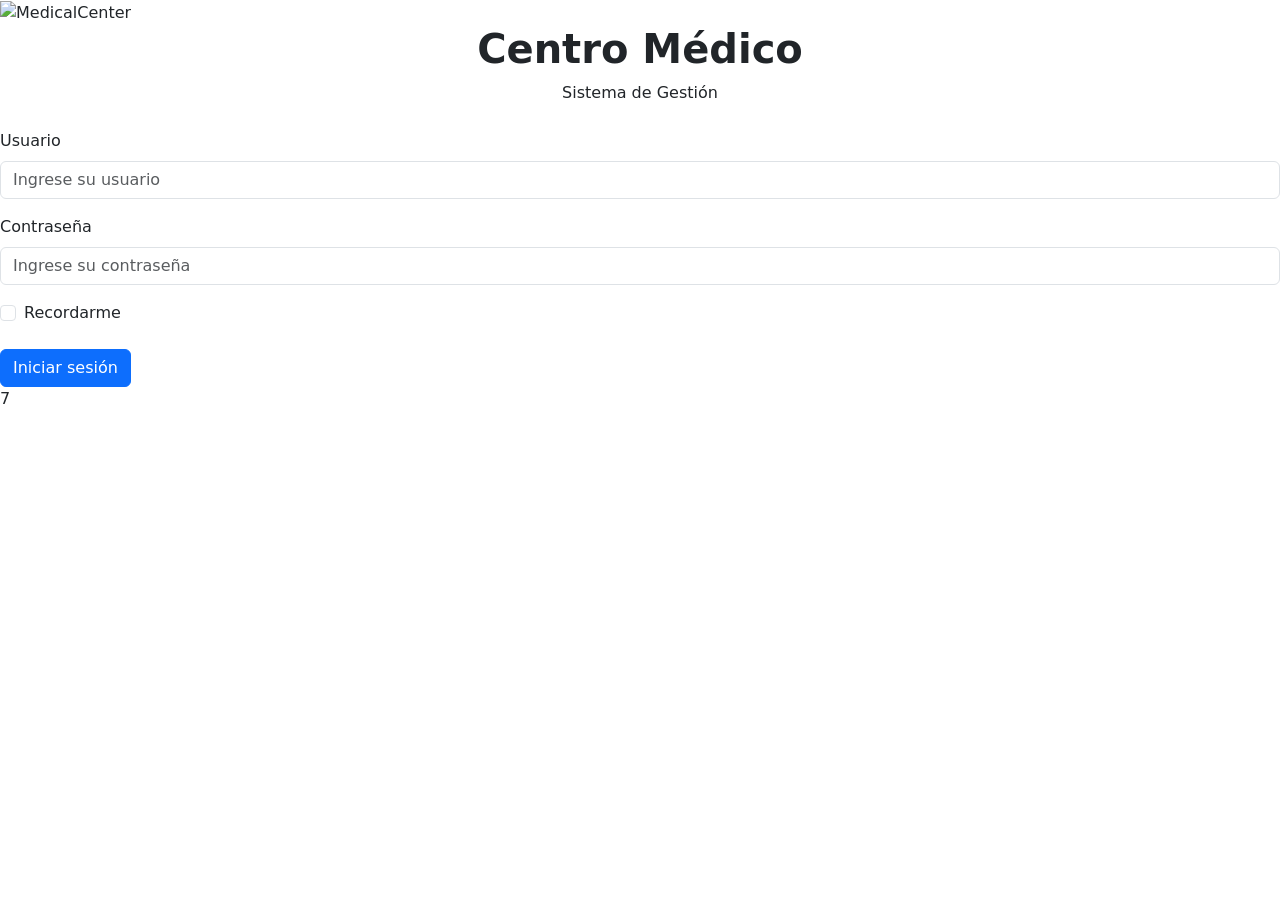
==== centro-medico/index.html @ b482e1a6 "eee" ====
<!DOCTYPE html>
<html lang="es">

<head>

    <meta charset="UTF-8">

    <meta name="viewport" content="width=device-width, initial-scale=1.0">

    <title>Centro Médico | Iniciar sesión</title>
    <link
        href="https://cdn.jsdelivr.net/npm/bootstrap@5.3.3/dist/css/bootstrap.min.css"
        rel="stylesheet">

    <link rel="stylesheet" href="css/estilos.css">

</head>


<body>


    <main class="login-page">

        <div class="login-brand">

            <img
                src="img/logo.png"
                alt="MedicalCenter">

        </div>

        <div class="login-container">

            <div class="text-center mb-4">

                <h1 class="fw-bold">
                    Centro Médico
                </h1>

                <p class="mb-0">
                    Sistema de Gestión
                </p>

            </div>

            <form>

                <div class="mb-3">

                    <label
                        for="usuario"
                        class="form-label">

                        Usuario

                    </label>

                    <input
                        type="text"
                        id="usuario"
                        name="usuario"
                        class="form-control"
                        placeholder="Ingrese su usuario"
                        autocomplete="username"
                        required>

                </div>

                <div class="mb-3">

                    <label
                        for="password"
                        class="form-label">

                        Contraseña

                    </label>

                    <input
                        type="password"
                        id="password"
                        name="password"
                        class="form-control"
                        placeholder="Ingrese su contraseña"
                        autocomplete="current-password"
                        required>

                </div>

                <div class="form-check mb-4">

                    <input
                        class="form-check-input"
                        type="checkbox"
                        id="recordarme">

                    <label
                        class="form-check-label"
                        for="recordarme">

                        Recordarme

                    </label>

                </div>

                <a
                    href="dashboard.html"
                    class="btn btn-primary">

                    Iniciar sesión

                </a>


            </form>


        </div>


    </main>

    <script
        src="https://cdn.jsdelivr.net/npm/bootstrap@5.3.3/dist/js/bootstrap.bundle.min.js">
    </script>


</body>

</html>7
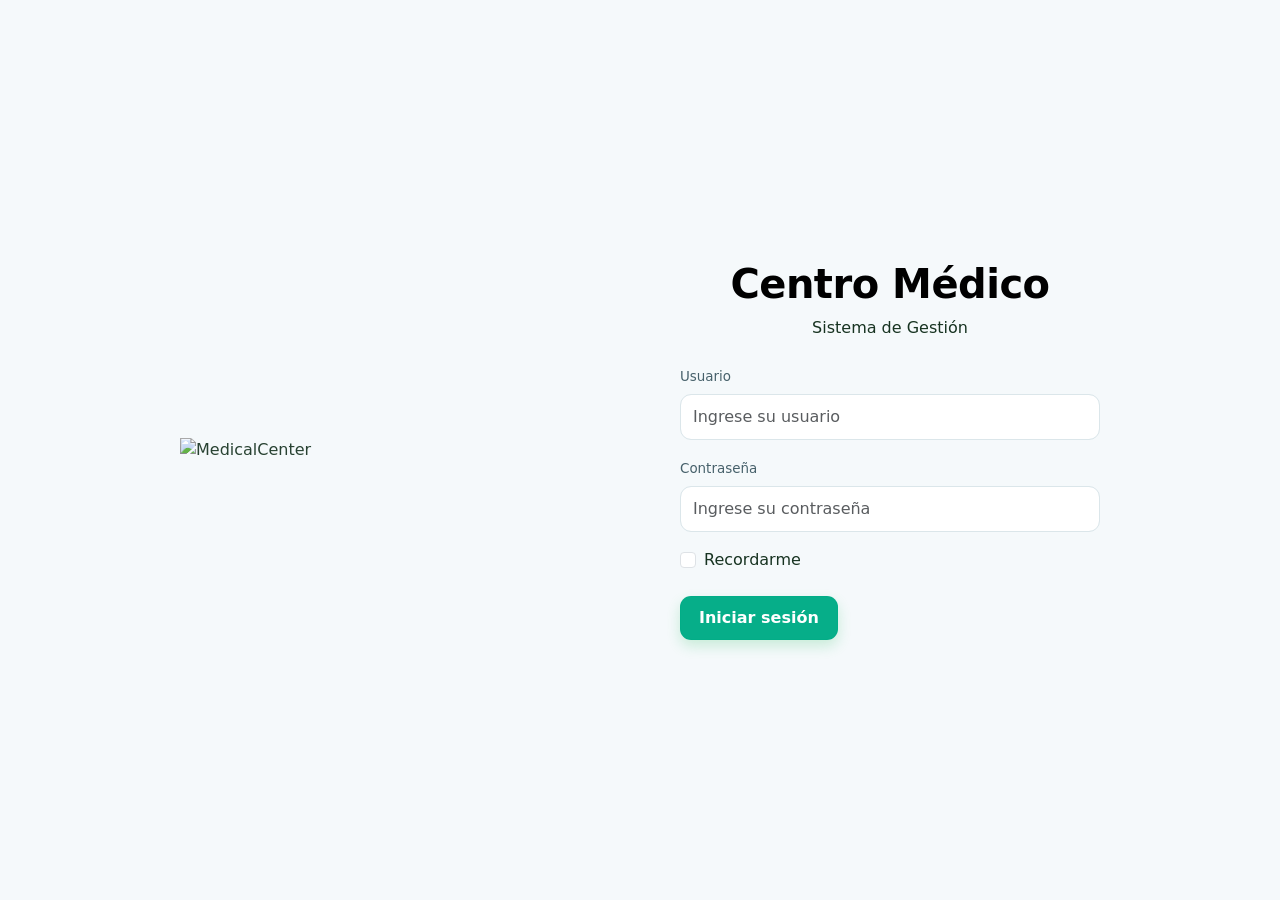
==== commit 321354b0: "confirmacion" ====
--- a/centro-medico/index.html
+++ b/centro-medico/index.html
@@ -129,4 +129,4 @@
 
 </body>
 
-</html>7+</html>
--- a/centro-medico/css/estilos.css
+++ b/centro-medico/css/estilos.css
@@ -0,0 +1,1035 @@
+:root {
+    --azul-principal: #03ad88fb;
+    --azul-oscuro: #000000;
+    --azul-claro: #eaf7fb;
+
+    --celeste: lch(66.38% 45.53 175.07);
+
+    --blanco: #ffffff;
+    --fondo: #f5f9fb;
+
+    --texto: #049e91;
+    --texto-suave: #0e9186;
+
+    --borde: #e2edf1;
+
+    --sombra-suave: 0 8px 25px rgba(0, 184, 174, 0.08);
+    --sombra-hover: 0 15px 35px rgba(2, 133, 100, 0.15);
+
+    --radio: 16px;
+}
+
+
+
+body {
+    margin: 0;
+
+    background-color: var(--fondo);
+
+    color: var(--texto);
+
+    font-family:
+        "Segoe UI",
+        Roboto,
+        Arial,
+        sans-serif;
+
+    min-height: 100vh;
+}
+
+.navbar {
+    background: linear-gradient(
+        135deg,
+        var(--azul-oscuro),
+        var(--azul-principal)
+    ) !important;
+
+    padding: 15px 0;
+
+    box-shadow:
+        0 4px 18px rgba(1, 141, 141, 0.15);
+
+    position: sticky;
+
+    top: 0;
+
+    z-index: 1000;
+}
+
+
+.navbar-brand {
+    color: var(--blanco) !important;
+
+    font-size: 1.25rem;
+
+    letter-spacing: 0.2px;
+
+    transition: transform 0.25s ease;
+}
+
+.navbar-brand:hover {
+    transform: translateY(-2px);
+}
+
+
+.navbar-nav .nav-link {
+    color: rgba(255, 255, 255, 0.88) !important;
+
+    margin-left: 8px;
+
+    padding: 8px 13px !important;
+
+    border-radius: 8px;
+
+    transition:
+        background-color 0.25s ease,
+        transform 0.25s ease,
+        color 0.25s ease;
+}
+
+
+
+.navbar-nav .nav-link:hover {
+    color: var(--blanco) !important;
+
+    background-color: rgba(255, 255, 255, 0.12);
+
+    transform: translateY(-1px);
+}
+
+.navbar-nav .nav-link.active {
+    color: var(--blanco) !important;
+
+    background-color: rgba(255, 255, 255, 0.18);
+
+    font-weight: 600;
+}
+
+
+.navbar-nav .nav-link.text-warning {
+    color: #000000 !important;
+}
+
+
+.navbar-toggler {
+    border: 1px solid rgba(255, 255, 255, 0.35);
+
+    border-radius: 8px;
+}
+
+main.container {
+    animation: aparecer 0.7s ease;
+}
+
+
+main h1 {
+    color: var(--azul-oscuro);
+
+    letter-spacing: -0.5px;
+}
+
+
+main p.text-muted {
+    color: var(--texto-suave) !important;
+
+    font-size: 1rem;
+}
+
+.dashboard-card {
+    background-color: var(--blanco);
+
+    border: 1px solid var(--borde) !important;
+
+    border-radius: var(--radio) !important;
+
+    box-shadow: var(--sombra-suave);
+
+    overflow: hidden;
+
+    position: relative;
+
+    transition:
+        transform 0.3s ease,
+        box-shadow 0.3s ease;
+}
+
+
+.dashboard-card::before {
+    content: "";
+
+    position: absolute;
+
+    top: 0;
+    left: 0;
+
+    width: 100%;
+    height: 4px;
+
+    background: linear-gradient(
+        90deg,
+        var(--azul-principal),
+        var(--celeste)
+    );
+}
+
+
+.dashboard-card:hover {
+    transform: translateY(-7px);
+
+    box-shadow: var(--sombra-hover);
+}
+
+
+.dashboard-card .card-body {
+    padding: 28px;
+}
+
+
+
+.dashboard-card h2 {
+    color: var(--azul-oscuro);
+
+    margin-bottom: 12px;
+}
+
+
+.dashboard-card p {
+    line-height: 1.6;
+
+    min-height: 50px;
+}
+
+
+
+.btn-primary {
+    background-color: var(--azul-principal) !important;
+
+    border-color: var(--azul-principal) !important;
+
+    border-radius: 9px;
+
+    padding: 9px 18px;
+
+    font-weight: 500;
+
+    transition:
+        transform 0.25s ease,
+        box-shadow 0.25s ease,
+        background-color 0.25s ease;
+}
+
+
+.btn-primary:hover {
+    background-color: var(--azul-oscuro) !important;
+
+    border-color: var(--azul-oscuro) !important;
+
+    transform: translateY(-2px);
+
+    box-shadow:
+        0 6px 15px rgba(0, 100, 130, 0.2);
+}
+
+
+footer {
+    background:
+        linear-gradient(
+            135deg,
+            #173b49,
+            #0c2935
+        ) !important;
+
+    color: rgba(255, 255, 255, 0.85);
+
+    padding: 22px 0 !important;
+}
+
+
+@keyframes aparecer {
+
+    from {
+        opacity: 0;
+
+        transform: translateY(15px);
+    }
+
+    to {
+        opacity: 1;
+
+        transform: translateY(0);
+    }
+}
+
+
+.dashboard-card {
+    animation: tarjetaEntrada 0.6s ease both;
+}
+
+
+/* Retrasos */
+
+.col-lg-4:nth-child(1) .dashboard-card {
+    animation-delay: 0.05s;
+}
+
+.col-lg-4:nth-child(2) .dashboard-card {
+    animation-delay: 0.10s;
+}
+
+.col-lg-4:nth-child(3) .dashboard-card {
+    animation-delay: 0.15s;
+}
+
+.col-lg-4:nth-child(4) .dashboard-card {
+    animation-delay: 0.20s;
+}
+
+.col-lg-4:nth-child(5) .dashboard-card {
+    animation-delay: 0.25s;
+}
+
+.col-lg-4:nth-child(6) .dashboard-card {
+    animation-delay: 0.30s;
+}
+
+
+@keyframes tarjetaEntrada {
+
+    from {
+        opacity: 0;
+
+        transform: translateY(25px);
+    }
+
+    to {
+        opacity: 1;
+
+        transform: translateY(0);
+    }
+}
+
+@media (max-width: 991px) {
+
+    .navbar-nav {
+        margin-top: 15px;
+    }
+
+    .navbar-nav .nav-link {
+        margin-left: 0;
+
+        margin-bottom: 4px;
+    }
+
+}
+
+
+@media (max-width: 576px) {
+
+    main.container {
+        padding-top: 35px !important;
+    }
+
+    main h1 {
+        font-size: 1.8rem;
+    }
+
+    .dashboard-card .card-body {
+        padding: 22px;
+    }
+
+}
+
+.logo-navbar {
+    width: 150px;
+    height: 85px;
+
+    object-fit: contain;
+    display: block;
+
+    margin-left: 25px;
+
+    transition: transform 0.3s ease;
+}
+
+
+
+@media (max-width: 991px) {
+
+    .logo-navbar {
+        width: 130px;
+        height: 75px;
+
+        margin-left: 15px;
+    }
+
+}
+
+
+@media (max-width: 576px) {
+
+    .logo-navbar {
+        width: 105px;
+        height: 65px;
+
+        margin-left: 5px;
+    }
+
+}
+
+.login-page {
+    min-height: 100vh;
+
+    display: flex;
+
+    align-items: center;
+
+    justify-content: center;
+
+    gap: 80px;
+
+    padding: 40px;
+
+    background: var(--fondo);
+}
+
+
+/* Logo */
+
+.login-brand {
+    width: 420px;
+
+    display: flex;
+
+    justify-content: center;
+
+    align-items: center;
+}
+
+.login-brand img {
+    width: 100%;
+
+    max-width: 420px;
+
+    height: auto;
+
+    object-fit: contain;
+
+    opacity: 0.92;
+
+    transition: transform 0.4s ease;
+}
+
+.login-brand img:hover {
+    transform: scale(1.03);
+}
+
+
+
+.login-container {
+    width: 100%;
+
+    max-width: 420px;
+
+    position: relative;
+
+    z-index: 2;
+}
+
+
+
+@media (max-width: 991px) {
+
+    .login-page {
+        gap: 40px;
+
+        padding: 30px;
+    }
+
+    .login-brand {
+        width: 320px;
+    }
+
+}
+
+
+@media (max-width: 768px) {
+
+    .login-page {
+        flex-direction: column;
+
+        gap: 25px;
+
+        padding: 30px 20px;
+    }
+
+    .login-brand {
+        width: 260px;
+    }
+
+    .login-container {
+        max-width: 420px;
+    }
+
+}
+
+
+@media (max-width: 576px) {
+
+    .login-page {
+        padding: 25px 15px;
+    }
+
+    .login-brand {
+        width: 220px;
+    }
+
+}
+
+:root{
+            --primary:#0ca175;
+            --primary-dark:#0ac989;
+            --primary-soft:#e8f9ee;
+            --accent:#0fc991;
+            --bg:#f6faf7;
+            --text:#173321;
+            --muted:#6f7f75;
+            --border:#e1ebe4;
+        }
+
+        *{box-sizing:border-box}
+        body{
+            margin:0;
+            background:var(--bg);
+            color:var(--text);
+            font-family:Inter,system-ui,-apple-system,"Segoe UI",Roboto,sans-serif;
+        }
+
+        .navbar{
+            background:linear-gradient(135deg,#077e5a,#06865c) !important;
+            box-shadow:0 4px 22px rgba(18,184,79,.18);
+        }
+        .navbar-brand{letter-spacing:.2px}
+        .navbar .nav-link{
+            color:rgba(255,255,255,.9);
+            border-radius:10px;
+            padding:.55rem .75rem !important;
+            transition:.2s;
+        }
+        .navbar .nav-link:hover,.navbar .nav-link.active{
+            color:#fff;
+            background:rgba(255,255,255,.12);
+        }
+        .navbar .nav-link.text-warning{color:#000000 !important}
+
+        .page-header{padding-top:2.2rem}
+        .eyebrow{
+            color:#0c9169;
+            font-size:.78rem;
+            font-weight:800;
+            text-transform:uppercase;
+            letter-spacing:.12em;
+        }
+        h1{color:#163b48}
+        .subtitle{color:var(--muted)}
+
+        .btn-primary{
+            --bs-btn-bg:var(--primary);
+            --bs-btn-border-color:var(--primary);
+            --bs-btn-hover-bg:var(--primary-dark);
+            --bs-btn-hover-border-color:var(--primary-dark);
+            border-radius:11px;
+            font-weight:700;
+            box-shadow:0 6px 14px rgba(18,184,79,.20);
+        }
+        .btn-outline-secondary{border-radius:11px}
+
+        .panel{
+            background:#fff;
+            border:1px solid var(--border);
+            border-radius:18px;
+            box-shadow:0 10px 30px rgba(28,65,78,.07);
+        }
+        .filter-panel{padding:1.2rem}
+        .form-label{font-size:.84rem;color:#47616b;margin-bottom:.4rem}
+        .form-select,.form-control{
+            min-height:46px;
+            border-color:#dbe6ea;
+            border-radius:11px;
+        }
+        .form-select:focus,.form-control:focus{
+            border-color:#0bb18d;
+            box-shadow:0 0 0 .2rem rgba(39,168,154,.12);
+        }
+
+        .summary-card{
+            border:1px solid var(--border);
+            background:#fff;
+            border-radius:16px;
+            padding:1rem;
+            height:100%;
+        }
+        .summary-icon{
+            width:42px;height:42px;border-radius:12px;
+            display:grid;place-items:center;
+            background:var(--primary-soft);color:#07963f;font-size:1.2rem;
+        }
+        .summary-number{font-size:1.45rem;font-weight:800;color:#18323d}
+        .summary-label{font-size:.78rem;color:var(--muted)}
+
+        .agenda-panel{overflow:hidden}
+        .agenda-top{
+            padding:1.25rem 1.35rem;
+            border-bottom:1px solid var(--border);
+            background:linear-gradient(180deg,#fff,#fbfdfe);
+        }
+        .doctor-avatar{
+            width:48px;height:48px;border-radius:14px;
+            display:grid;place-items:center;
+            background:linear-gradient(135deg,#ddf8e7,#c9f3d7);
+            color:#058f61;
+            font-size:1.25rem;
+        }
+        .legend-dot{
+            display:inline-block;width:9px;height:9px;border-radius:50%;margin-right:5px;
+        }
+        .dot-busy{background:#04916d}
+        .dot-free{background:#dce6df}
+
+        .table-wrap{overflow:auto}
+        .agenda-table{
+            min-width:850px;
+            margin:0;
+            border-collapse:separate;
+            border-spacing:0;
+        }
+        .agenda-table th,.agenda-table td{
+            border-right:1px solid var(--border);
+            border-bottom:1px solid var(--border);
+        }
+        .agenda-table thead th{
+            background:#f7fafb;
+            color:#55707b;
+            font-size:.78rem;
+            text-transform:uppercase;
+            letter-spacing:.04em;
+            padding:1rem .7rem;
+            position:sticky;
+            top:0;
+            z-index:2;
+        }
+        .agenda-table thead th:first-child{z-index:3}
+        .agenda-table tbody th{
+            width:90px;
+            background:#fbfcfd;
+            color:#607780;
+            font-size:.83rem;
+            font-weight:700;
+            padding:.9rem;
+            position:sticky;
+            left:0;
+            z-index:1;
+        }
+        .agenda-table td{
+            height:84px;
+            padding:.45rem;
+            background:#fff;
+            vertical-align:middle;
+        }
+        .day-date{display:block;font-size:1rem;color:#193b47;text-transform:none;letter-spacing:0}
+        .day-name{font-size:.72rem}
+        .today{color:var(--primary) !important}
+        .today-badge{
+            display:inline-block;
+            font-size:.62rem;
+            background:#e5f6f3;
+            color:#108577;
+            border-radius:999px;
+            padding:.16rem .45rem;
+            margin-top:.25rem;
+        }
+
+        .slot{
+            width:100%;
+            min-height:58px;
+            border:1px solid #bce8ca;
+            background:linear-gradient(135deg,#effcf3,#e2f8e9);
+            color:#03bd85;
+            border-radius:11px;
+            padding:.55rem .65rem;
+            text-align:left;
+            cursor:pointer;
+            transition:.18s;
+        }
+        .slot:hover{
+            transform:translateY(-2px);
+            box-shadow:0 7px 15px rgba(16, 124, 97, 0.12);
+        }
+        .slot strong{display:block;font-size:.82rem}
+        .slot small{display:block;color:#1c9c7c;margin-top:2px}
+        .free-slot{
+            min-height:58px;
+            width:100%;
+            border:1px dashed #d5e1e5;
+            background:#fbfdfe;
+            color:#a0afb5;
+            border-radius:11px;
+            display:grid;
+            place-items:center;
+            cursor:pointer;
+            transition:.18s;
+        }
+        .free-slot:hover{
+            background:#effbf3;
+            border-color:#0aa06e;
+            color:#07b37f8e;
+        }
+
+        footer{
+            background:#068d59 !important;
+            color:rgba(255,255,255,.72) !important;
+        }
+
+        .mobile-agenda{display:none}
+
+        @media(max-width:767px){
+            body{font-size:.94rem}
+            .page-header{padding-top:1.15rem}
+            .page-header h1{font-size:1.8rem}
+            .subtitle{font-size:.9rem}
+            .filter-panel{padding:.9rem}
+            .panel{border-radius:15px}
+            .summary-card{padding:.85rem}
+            .summary-number{font-size:1.25rem}
+            .summary-label{font-size:.72rem}
+            .agenda-top{padding:1rem}
+            .agenda-table-wrap{display:none}
+            .mobile-agenda{display:block;padding:.85rem}
+            .mobile-day{
+                border:1px solid var(--border);
+                border-radius:15px;
+                background:#fff;
+                overflow:hidden;
+                margin-bottom:.8rem;
+                box-shadow:0 5px 16px rgba(25,70,42,.05);
+            }
+            .mobile-day-header{
+                padding:.8rem .9rem;
+                background:#f5fbf7;
+                border-bottom:1px solid var(--border);
+                display:flex;
+                justify-content:space-between;
+                align-items:center;
+            }
+            .mobile-day-name{font-weight:800;color:#1a3b26}
+            .mobile-day-date{font-size:.78rem;color:var(--muted)}
+            .mobile-slot{
+                display:flex;
+                align-items:center;
+                gap:.75rem;
+                padding:.7rem .75rem;
+                border-bottom:1px solid #edf2ee;
+            }
+            .mobile-slot:last-child{border-bottom:0}
+            .mobile-time{
+                min-width:52px;
+                font-size:.76rem;
+                font-weight:800;
+                color:#557060;
+            }
+            .mobile-slot .slot,.mobile-slot .free-slot{
+                min-height:48px;
+                flex:1;
+            }
+            .mobile-slot .slot{padding:.45rem .6rem}
+            .mobile-slot .slot strong{font-size:.8rem}
+            .mobile-slot .slot small{font-size:.68rem}
+            .mobile-slot .free-slot{min-height:45px}
+            .legend-mobile{font-size:.75rem}
+            .btn{min-height:44px}
+        }
+
+        @media(max-width:430px){
+            .container{padding-left:12px;padding-right:12px}
+            .summary-card{border-radius:13px}
+            .summary-icon{width:36px;height:36px;font-size:1rem}
+            .mobile-day-header{padding:.7rem}
+            .mobile-slot{padding:.62rem}
+            .doctor-avatar{width:42px;height:42px}
+            .agenda-top h2{font-size:1rem}
+        }
+.modal-info {
+    background: #f2fbf5;
+}
+
+ :root{
+            --primary:#0ca175;
+            --primary-dark:#0ac989;
+            --primary-soft:#e8f9ee;
+            --accent:#0fc991;
+            --bg:#f6faf7;
+            --text:#173321;
+            --muted:#6f7f75;
+            --border:#e1ebe4;
+        }
+
+        *{box-sizing:border-box}
+        body{
+            margin:0;
+            background:var(--bg);
+            color:var(--text);
+            font-family:Inter,system-ui,-apple-system,"Segoe UI",Roboto,sans-serif;
+        }
+
+        .navbar{
+            background:linear-gradient(135deg,#077e5a,#06865c) !important;
+            box-shadow:0 4px 22px rgba(18,184,79,.18);
+        }
+        .navbar-brand{letter-spacing:.2px}
+        .navbar .nav-link{
+            color:rgba(255,255,255,.9);
+            border-radius:10px;
+            padding:.55rem .75rem !important;
+            transition:.2s;
+        }
+        .navbar .nav-link:hover,.navbar .nav-link.active{
+            color:#fff;
+            background:rgba(255,255,255,.12);
+        }
+        .navbar .nav-link.text-warning{color:#000000 !important}
+
+        .page-header{padding-top:2.2rem}
+        .eyebrow{
+            color:#0c9169;
+            font-size:.78rem;
+            font-weight:800;
+            text-transform:uppercase;
+            letter-spacing:.12em;
+        }
+        h1{color:#163b48}
+        .subtitle{color:var(--muted)}
+
+        .btn-primary{
+            --bs-btn-bg:var(--primary);
+            --bs-btn-border-color:var(--primary);
+            --bs-btn-hover-bg:var(--primary-dark);
+            --bs-btn-hover-border-color:var(--primary-dark);
+            border-radius:11px;
+            font-weight:700;
+            box-shadow:0 6px 14px rgba(18,184,79,.20);
+        }
+        .btn-outline-secondary{border-radius:11px}
+
+        .panel{
+            background:#fff;
+            border:1px solid var(--border);
+            border-radius:18px;
+            box-shadow:0 10px 30px rgba(28,65,78,.07);
+        }
+        .filter-panel{padding:1.2rem}
+        .form-label{font-size:.84rem;color:#47616b;margin-bottom:.4rem}
+        .form-select,.form-control{
+            min-height:46px;
+            border-color:#dbe6ea;
+            border-radius:11px;
+        }
+        .form-select:focus,.form-control:focus{
+            border-color:#0bb18d;
+            box-shadow:0 0 0 .2rem rgba(39,168,154,.12);
+        }
+
+        .summary-card{
+            border:1px solid var(--border);
+            background:#fff;
+            border-radius:16px;
+            padding:1rem;
+            height:100%;
+        }
+        .summary-icon{
+            width:42px;height:42px;border-radius:12px;
+            display:grid;place-items:center;
+            background:var(--primary-soft);color:#07963f;font-size:1.2rem;
+        }
+        .summary-number{font-size:1.45rem;font-weight:800;color:#18323d}
+        .summary-label{font-size:.78rem;color:var(--muted)}
+
+        .agenda-panel{overflow:hidden}
+        .agenda-top{
+            padding:1.25rem 1.35rem;
+            border-bottom:1px solid var(--border);
+            background:linear-gradient(180deg,#fff,#fbfdfe);
+        }
+        .doctor-avatar{
+            width:48px;height:48px;border-radius:14px;
+            display:grid;place-items:center;
+            background:linear-gradient(135deg,#ddf8e7,#c9f3d7);
+            color:#058f61;
+            font-size:1.25rem;
+        }
+        .legend-dot{
+            display:inline-block;width:9px;height:9px;border-radius:50%;margin-right:5px;
+        }
+        .dot-busy{background:#04916d}
+        .dot-free{background:#dce6df}
+
+        .table-wrap{overflow:auto}
+        .agenda-table{
+            min-width:850px;
+            margin:0;
+            border-collapse:separate;
+            border-spacing:0;
+        }
+        .agenda-table th,.agenda-table td{
+            border-right:1px solid var(--border);
+            border-bottom:1px solid var(--border);
+        }
+        .agenda-table thead th{
+            background:#f7fafb;
+            color:#55707b;
+            font-size:.78rem;
+            text-transform:uppercase;
+            letter-spacing:.04em;
+            padding:1rem .7rem;
+            position:sticky;
+            top:0;
+            z-index:2;
+        }
+        .agenda-table thead th:first-child{z-index:3}
+        .agenda-table tbody th{
+            width:90px;
+            background:#fbfcfd;
+            color:#607780;
+            font-size:.83rem;
+            font-weight:700;
+            padding:.9rem;
+            position:sticky;
+            left:0;
+            z-index:1;
+        }
+        .agenda-table td{
+            height:84px;
+            padding:.45rem;
+            background:#fff;
+            vertical-align:middle;
+        }
+        .day-date{display:block;font-size:1rem;color:#193b47;text-transform:none;letter-spacing:0}
+        .day-name{font-size:.72rem}
+        .today{color:var(--primary) !important}
+        .today-badge{
+            display:inline-block;
+            font-size:.62rem;
+            background:#e5f6f3;
+            color:#108577;
+            border-radius:999px;
+            padding:.16rem .45rem;
+            margin-top:.25rem;
+        }
+
+        .slot{
+            width:100%;
+            min-height:58px;
+            border:1px solid #bce8ca;
+            background:linear-gradient(135deg,#effcf3,#e2f8e9);
+            color:#03bd85;
+            border-radius:11px;
+            padding:.55rem .65rem;
+            text-align:left;
+            cursor:pointer;
+            transition:.18s;
+        }
+        .slot:hover{
+            transform:translateY(-2px);
+            box-shadow:0 7px 15px rgba(16, 124, 97, 0.12);
+        }
+        .slot strong{display:block;font-size:.82rem}
+        .slot small{display:block;color:#1c9c7c;margin-top:2px}
+        .free-slot{
+            min-height:58px;
+            width:100%;
+            border:1px dashed #d5e1e5;
+            background:#fbfdfe;
+            color:#a0afb5;
+            border-radius:11px;
+            display:grid;
+            place-items:center;
+            cursor:pointer;
+            transition:.18s;
+        }
+        .free-slot:hover{
+            background:#effbf3;
+            border-color:#0aa06e;
+            color:#07b37f8e;
+        }
+
+        footer{
+            background:#068d59 !important;
+            color:rgba(255,255,255,.72) !important;
+        }
+
+        .mobile-agenda{display:none}
+
+        @media(max-width:767px){
+            body{font-size:.94rem}
+            .page-header{padding-top:1.15rem}
+            .page-header h1{font-size:1.8rem}
+            .subtitle{font-size:.9rem}
+            .filter-panel{padding:.9rem}
+            .panel{border-radius:15px}
+            .summary-card{padding:.85rem}
+            .summary-number{font-size:1.25rem}
+            .summary-label{font-size:.72rem}
+            .agenda-top{padding:1rem}
+            .agenda-table-wrap{display:none}
+            .mobile-agenda{display:block;padding:.85rem}
+            .mobile-day{
+                border:1px solid var(--border);
+                border-radius:15px;
+                background:#fff;
+                overflow:hidden;
+                margin-bottom:.8rem;
+                box-shadow:0 5px 16px rgba(25,70,42,.05);
+            }
+            .mobile-day-header{
+                padding:.8rem .9rem;
+                background:#f5fbf7;
+                border-bottom:1px solid var(--border);
+                display:flex;
+                justify-content:space-between;
+                align-items:center;
+            }
+            .mobile-day-name{font-weight:800;color:#1a3b26}
+            .mobile-day-date{font-size:.78rem;color:var(--muted)}
+            .mobile-slot{
+                display:flex;
+                align-items:center;
+                gap:.75rem;
+                padding:.7rem .75rem;
+                border-bottom:1px solid #edf2ee;
+            }
+            .mobile-slot:last-child{border-bottom:0}
+            .mobile-time{
+                min-width:52px;
+                font-size:.76rem;
+                font-weight:800;
+                color:#557060;
+            }
+            .mobile-slot .slot,.mobile-slot .free-slot{
+                min-height:48px;
+                flex:1;
+            }
+            .mobile-slot .slot{padding:.45rem .6rem}
+            .mobile-slot .slot strong{font-size:.8rem}
+            .mobile-slot .slot small{font-size:.68rem}
+            .mobile-slot .free-slot{min-height:45px}
+            .legend-mobile{font-size:.75rem}
+            .btn{min-height:44px}
+        }
+
+        @media(max-width:430px){
+            .container{padding-left:12px;padding-right:12px}
+            .summary-card{border-radius:13px}
+            .summary-icon{width:36px;height:36px;font-size:1rem}
+            .mobile-day-header{padding:.7rem}
+            .mobile-slot{padding:.62rem}
+            .doctor-avatar{width:42px;height:42px}
+            .agenda-top h2{font-size:1rem}
+        }
